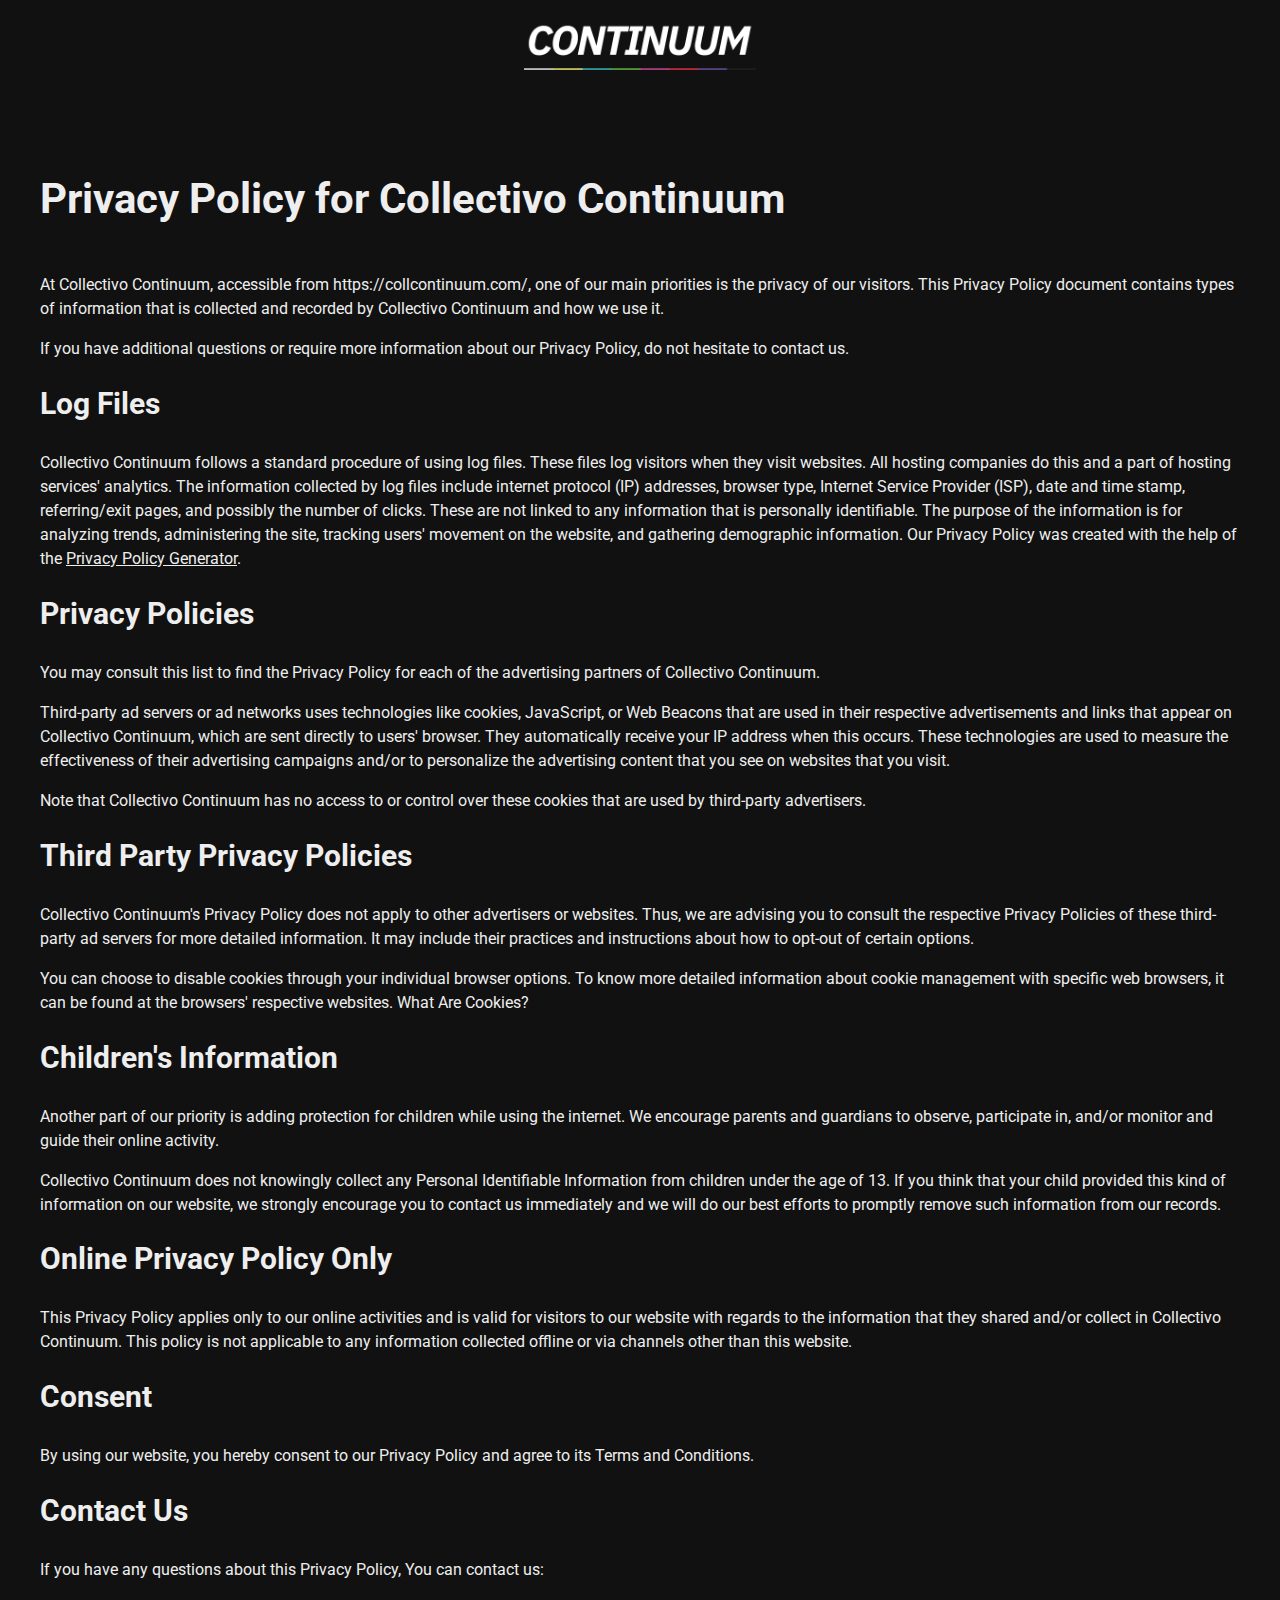
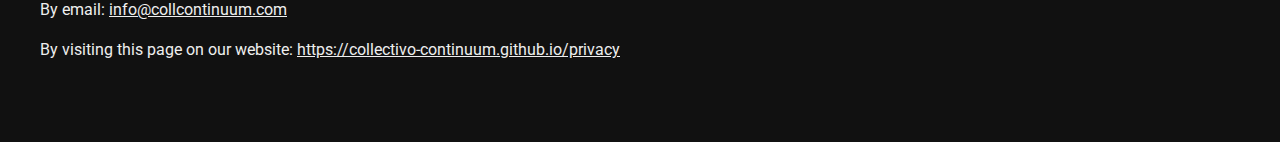
==== privacy/index.html @ 119d92dc "Initial commit from fork." ====
<!DOCTYPE html>
<html lang="en">
  <head>
    <meta charset="UTF-8">
    <meta http-equiv="X-UA-Compatible" content="IE=edge">
    <meta name="viewport" content="width=device-width, initial-scale=1.0">

    <link rel="stylesheet" href="/styles.css">
    <link href="https://fonts.googleapis.com/css2?family=Roboto:wght@400;700&display=swap" rel="stylesheet">

    <title>Privacy Policy - Collectivo Continuum</title>
  </head>
  <body>
    <header class="container header">
      <a href="/">
        <img src="/img/logo.png" alt="logo" />
      </a>
    </header>
    
    <main class="container content">
      <h1>Privacy Policy for Collectivo Continuum</h1>

      <p>At Collectivo Continuum, accessible from https://collcontinuum.com/, one of our main priorities is the privacy of our visitors. This Privacy Policy document contains types of information that is collected and recorded by Collectivo Continuum and how we use it.</p>
      
      <p>If you have additional questions or require more information about our Privacy Policy, do not hesitate to contact us.</p>
      
      <h2>Log Files</h2>
      
      <p>Collectivo Continuum follows a standard procedure of using log files. These files log visitors when they visit websites. All hosting companies do this and a part of hosting services' analytics. The information collected by log files include internet protocol (IP) addresses, browser type, Internet Service Provider (ISP), date and time stamp, referring/exit pages, and possibly the number of clicks. These are not linked to any information that is personally identifiable. The purpose of the information is for analyzing trends, administering the site, tracking users' movement on the website, and gathering demographic information. Our Privacy Policy was created with the help of the <a href="https://www.privacypolicyonline.com/privacy-policy-generator/">Privacy Policy Generator</a>.</p>
      
      <h2>Privacy Policies</h2>
      
      <P>You may consult this list to find the Privacy Policy for each of the advertising partners of Collectivo Continuum.</p>
      
      <p>Third-party ad servers or ad networks uses technologies like cookies, JavaScript, or Web Beacons that are used in their respective advertisements and links that appear on Collectivo Continuum, which are sent directly to users' browser. They automatically receive your IP address when this occurs. These technologies are used to measure the effectiveness of their advertising campaigns and/or to personalize the advertising content that you see on websites that you visit.</p>
      
      <p>Note that Collectivo Continuum has no access to or control over these cookies that are used by third-party advertisers.</p>
      
      <h2>Third Party Privacy Policies</h2>
      
      <p>Collectivo Continuum's Privacy Policy does not apply to other advertisers or websites. Thus, we are advising you to consult the respective Privacy Policies of these third-party ad servers for more detailed information. It may include their practices and instructions about how to opt-out of certain options. </p>
      
      <p>You can choose to disable cookies through your individual browser options. To know more detailed information about cookie management with specific web browsers, it can be found at the browsers' respective websites. What Are Cookies?</p>
      
      <h2>Children's Information</h2>
      
      <p>Another part of our priority is adding protection for children while using the internet. We encourage parents and guardians to observe, participate in, and/or monitor and guide their online activity.</p>
      
      <p>Collectivo Continuum does not knowingly collect any Personal Identifiable Information from children under the age of 13. If you think that your child provided this kind of information on our website, we strongly encourage you to contact us immediately and we will do our best efforts to promptly remove such information from our records.</p>
      
      <h2>Online Privacy Policy Only</h2>
      
      <p>This Privacy Policy applies only to our online activities and is valid for visitors to our website with regards to the information that they shared and/or collect in Collectivo Continuum. This policy is not applicable to any information collected offline or via channels other than this website.</p>
      
      <h2>Consent</h2>
      
      <p>By using our website, you hereby consent to our Privacy Policy and agree to its Terms and Conditions.</p>

      <h2>Contact Us</h2>

      <p>If you have any questions about this Privacy Policy, You can contact us:</p>

      <p>By email: <a href="mailto:info@collcontinuum.com">info@collcontinuum.com</a></p>

      <p>By visiting this page on our website: <a href="https://collectivo-continuum.github.io/privacy">https://collectivo-continuum.github.io/privacy</a></p>
    </main>
  </body>
</html>
---- styles.css ----
html, body {
  background-color: #111;
  font-family: 'Roboto', sans-serif;
  color: #eee;
}

h1 {
  font-size: 42px;
  margin-bottom: 50px;
}

h2 {
  font-size: 30px;
  margin-bottom: 30px;
}

p {
  font-size: 16px;
  line-height: 1.5;
}

a {
  color: #eee;
}

a:hover {
  color: #1155ff;
}

.header {
  display: flex;
  flex-direction: column;
  align-items: center;
  margin-top: 20px;
  margin-bottom: 20px;
}

.header img {
  height: 50px;
}

.container {
  max-width: 1200px;
  margin-left: auto;
  margin-right: auto;
  padding-left: 20px;
  padding-right: 20px;
}

.content {
  margin-top: 100px;
  margin-bottom: 80px;
}
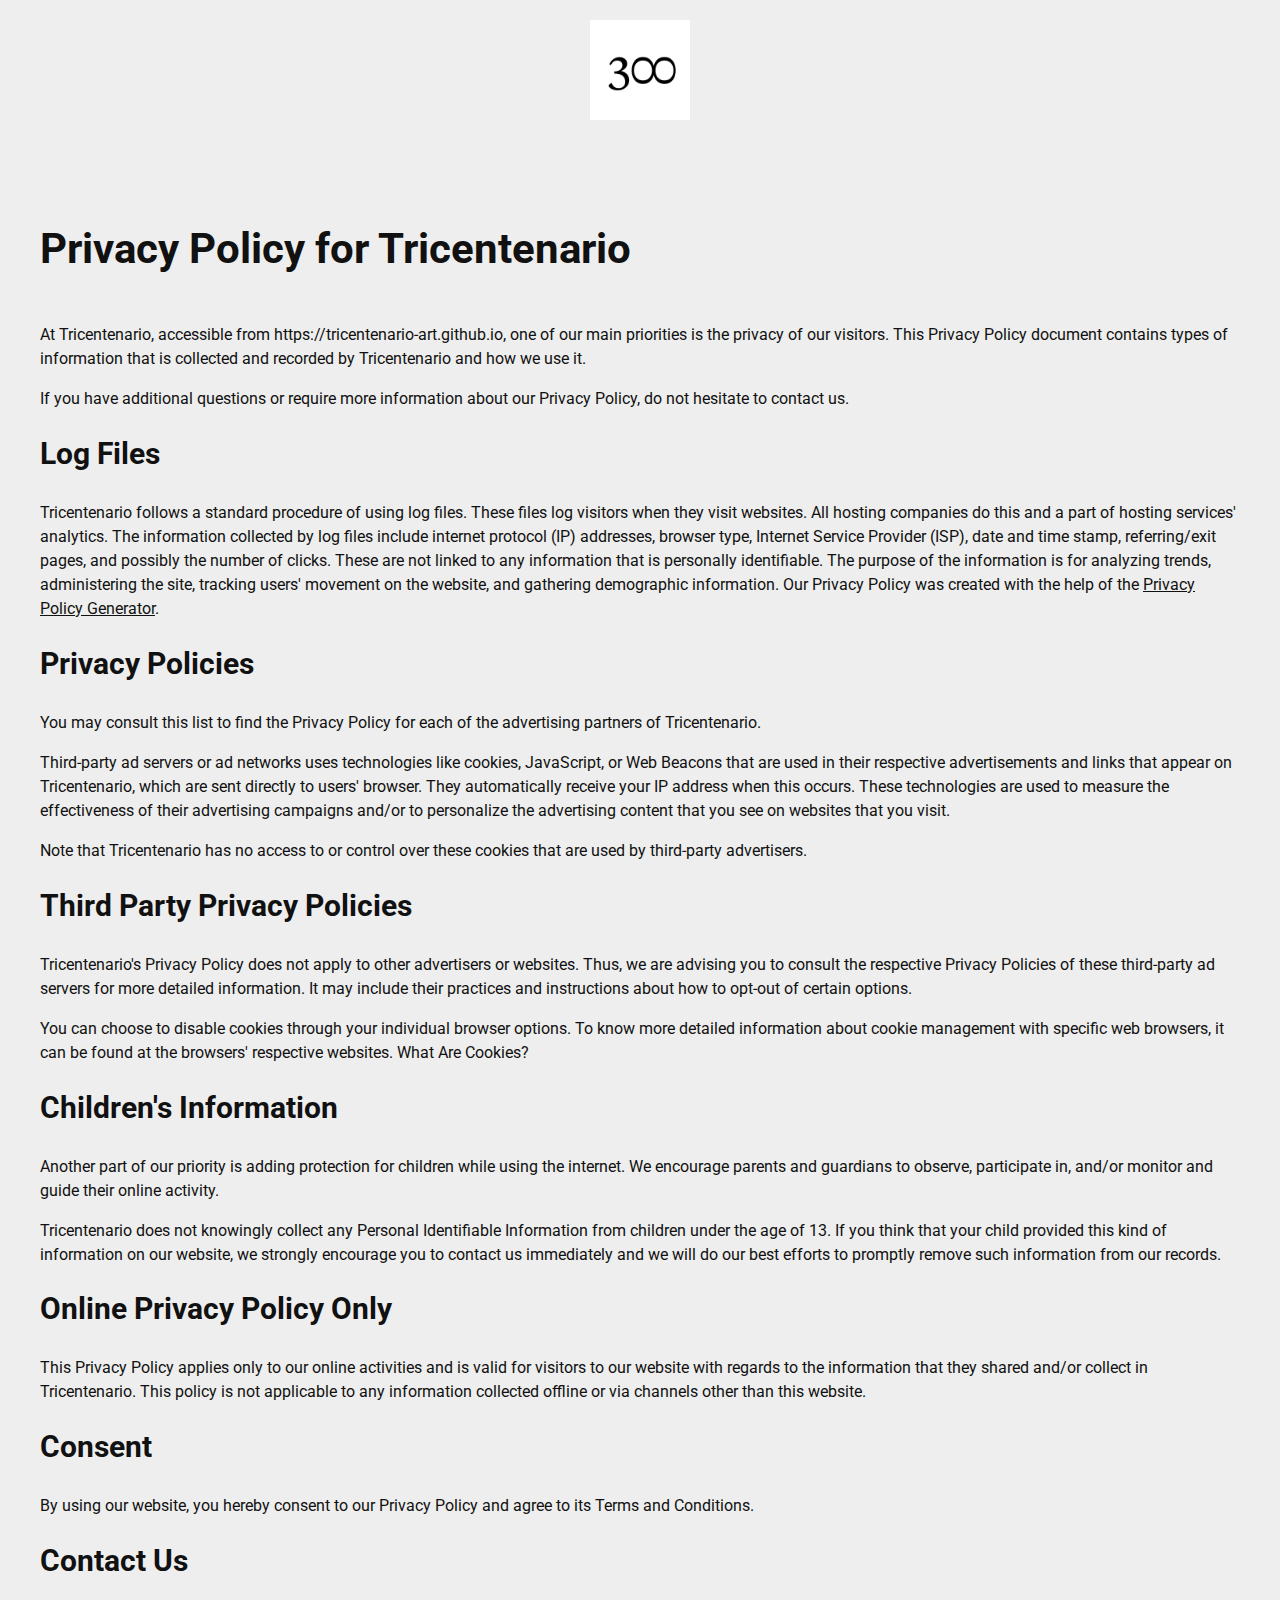
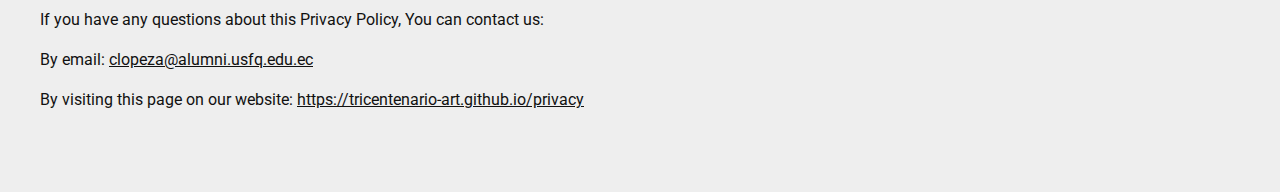
==== commit 93df38bd: "Replaced page content with Tricentenario temp content." ====
--- a/privacy/index.html
+++ b/privacy/index.html
@@ -8,7 +8,7 @@
     <link rel="stylesheet" href="/styles.css">
     <link href="https://fonts.googleapis.com/css2?family=Roboto:wght@400;700&display=swap" rel="stylesheet">
 
-    <title>Privacy Policy - Collectivo Continuum</title>
+    <title>Privacy Policy - Tricentenario</title>
   </head>
   <body>
     <header class="container header">
@@ -18,27 +18,27 @@
     </header>
     
     <main class="container content">
-      <h1>Privacy Policy for Collectivo Continuum</h1>
+      <h1>Privacy Policy for Tricentenario</h1>
 
-      <p>At Collectivo Continuum, accessible from https://collcontinuum.com/, one of our main priorities is the privacy of our visitors. This Privacy Policy document contains types of information that is collected and recorded by Collectivo Continuum and how we use it.</p>
+      <p>At Tricentenario, accessible from https://tricentenario-art.github.io, one of our main priorities is the privacy of our visitors. This Privacy Policy document contains types of information that is collected and recorded by Tricentenario and how we use it.</p>
       
       <p>If you have additional questions or require more information about our Privacy Policy, do not hesitate to contact us.</p>
       
       <h2>Log Files</h2>
       
-      <p>Collectivo Continuum follows a standard procedure of using log files. These files log visitors when they visit websites. All hosting companies do this and a part of hosting services' analytics. The information collected by log files include internet protocol (IP) addresses, browser type, Internet Service Provider (ISP), date and time stamp, referring/exit pages, and possibly the number of clicks. These are not linked to any information that is personally identifiable. The purpose of the information is for analyzing trends, administering the site, tracking users' movement on the website, and gathering demographic information. Our Privacy Policy was created with the help of the <a href="https://www.privacypolicyonline.com/privacy-policy-generator/">Privacy Policy Generator</a>.</p>
+      <p>Tricentenario follows a standard procedure of using log files. These files log visitors when they visit websites. All hosting companies do this and a part of hosting services' analytics. The information collected by log files include internet protocol (IP) addresses, browser type, Internet Service Provider (ISP), date and time stamp, referring/exit pages, and possibly the number of clicks. These are not linked to any information that is personally identifiable. The purpose of the information is for analyzing trends, administering the site, tracking users' movement on the website, and gathering demographic information. Our Privacy Policy was created with the help of the <a href="https://www.privacypolicyonline.com/privacy-policy-generator/">Privacy Policy Generator</a>.</p>
       
       <h2>Privacy Policies</h2>
       
-      <P>You may consult this list to find the Privacy Policy for each of the advertising partners of Collectivo Continuum.</p>
+      <P>You may consult this list to find the Privacy Policy for each of the advertising partners of Tricentenario.</p>
       
-      <p>Third-party ad servers or ad networks uses technologies like cookies, JavaScript, or Web Beacons that are used in their respective advertisements and links that appear on Collectivo Continuum, which are sent directly to users' browser. They automatically receive your IP address when this occurs. These technologies are used to measure the effectiveness of their advertising campaigns and/or to personalize the advertising content that you see on websites that you visit.</p>
+      <p>Third-party ad servers or ad networks uses technologies like cookies, JavaScript, or Web Beacons that are used in their respective advertisements and links that appear on Tricentenario, which are sent directly to users' browser. They automatically receive your IP address when this occurs. These technologies are used to measure the effectiveness of their advertising campaigns and/or to personalize the advertising content that you see on websites that you visit.</p>
       
-      <p>Note that Collectivo Continuum has no access to or control over these cookies that are used by third-party advertisers.</p>
+      <p>Note that Tricentenario has no access to or control over these cookies that are used by third-party advertisers.</p>
       
       <h2>Third Party Privacy Policies</h2>
       
-      <p>Collectivo Continuum's Privacy Policy does not apply to other advertisers or websites. Thus, we are advising you to consult the respective Privacy Policies of these third-party ad servers for more detailed information. It may include their practices and instructions about how to opt-out of certain options. </p>
+      <p>Tricentenario's Privacy Policy does not apply to other advertisers or websites. Thus, we are advising you to consult the respective Privacy Policies of these third-party ad servers for more detailed information. It may include their practices and instructions about how to opt-out of certain options. </p>
       
       <p>You can choose to disable cookies through your individual browser options. To know more detailed information about cookie management with specific web browsers, it can be found at the browsers' respective websites. What Are Cookies?</p>
       
@@ -46,11 +46,11 @@
       
       <p>Another part of our priority is adding protection for children while using the internet. We encourage parents and guardians to observe, participate in, and/or monitor and guide their online activity.</p>
       
-      <p>Collectivo Continuum does not knowingly collect any Personal Identifiable Information from children under the age of 13. If you think that your child provided this kind of information on our website, we strongly encourage you to contact us immediately and we will do our best efforts to promptly remove such information from our records.</p>
+      <p>Tricentenario does not knowingly collect any Personal Identifiable Information from children under the age of 13. If you think that your child provided this kind of information on our website, we strongly encourage you to contact us immediately and we will do our best efforts to promptly remove such information from our records.</p>
       
       <h2>Online Privacy Policy Only</h2>
       
-      <p>This Privacy Policy applies only to our online activities and is valid for visitors to our website with regards to the information that they shared and/or collect in Collectivo Continuum. This policy is not applicable to any information collected offline or via channels other than this website.</p>
+      <p>This Privacy Policy applies only to our online activities and is valid for visitors to our website with regards to the information that they shared and/or collect in Tricentenario. This policy is not applicable to any information collected offline or via channels other than this website.</p>
       
       <h2>Consent</h2>
       
@@ -60,9 +60,9 @@
 
       <p>If you have any questions about this Privacy Policy, You can contact us:</p>
 
-      <p>By email: <a href="mailto:info@collcontinuum.com">info@collcontinuum.com</a></p>
+      <p>By email: <a href="mailto:clopeza@alumni.usfq.edu.ec">clopeza@alumni.usfq.edu.ec</a></p>
 
-      <p>By visiting this page on our website: <a href="https://collectivo-continuum.github.io/privacy">https://collectivo-continuum.github.io/privacy</a></p>
+      <p>By visiting this page on our website: <a href="https://tricentenario-art.github.io/privacy">https://tricentenario-art.github.io/privacy</a></p>
     </main>
   </body>
 </html>
--- a/styles.css
+++ b/styles.css
@@ -1,7 +1,7 @@
 html, body {
-  background-color: #111;
+  background-color: #eee;
   font-family: 'Roboto', sans-serif;
-  color: #eee;
+  color: #111;
 }
 
 h1 {
@@ -20,7 +20,7 @@
 }
 
 a {
-  color: #eee;
+  color: #111;
 }
 
 a:hover {
@@ -36,7 +36,7 @@
 }
 
 .header img {
-  height: 50px;
+  height: 100px;
 }
 
 .container {
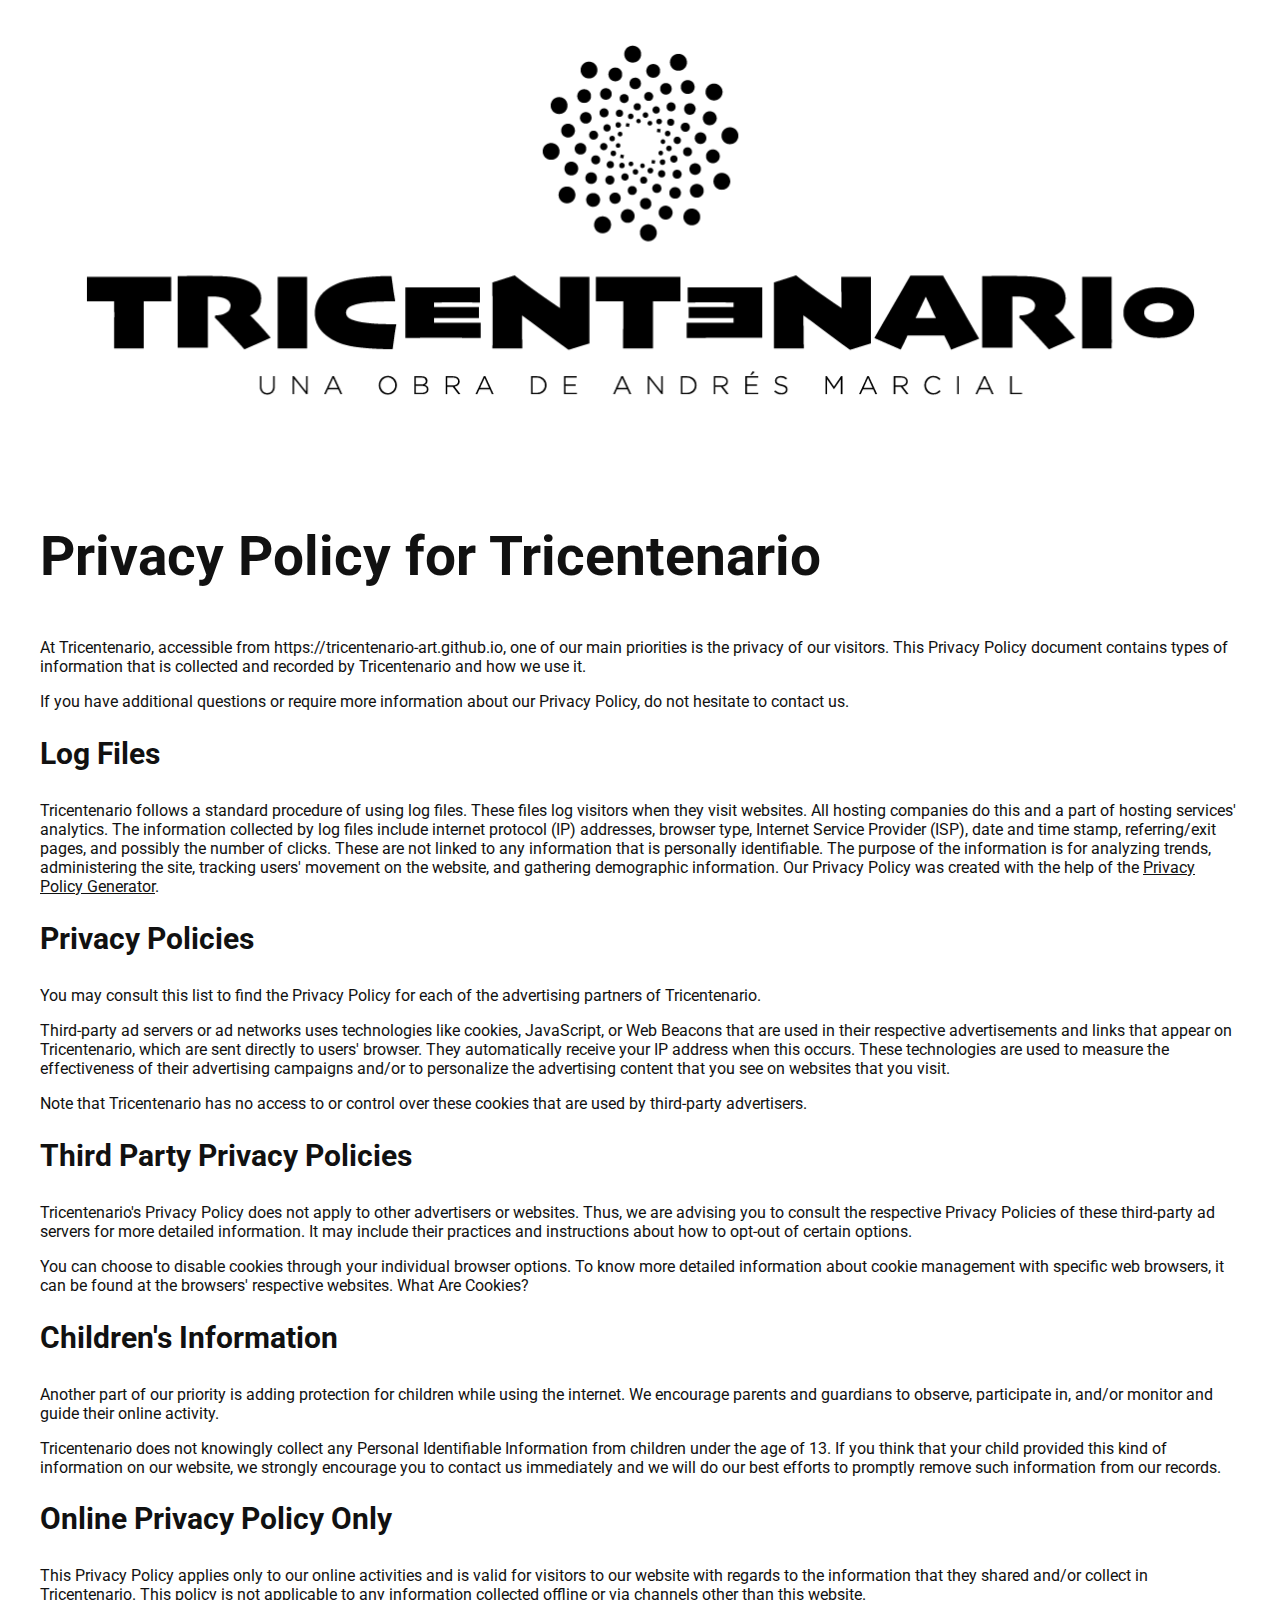
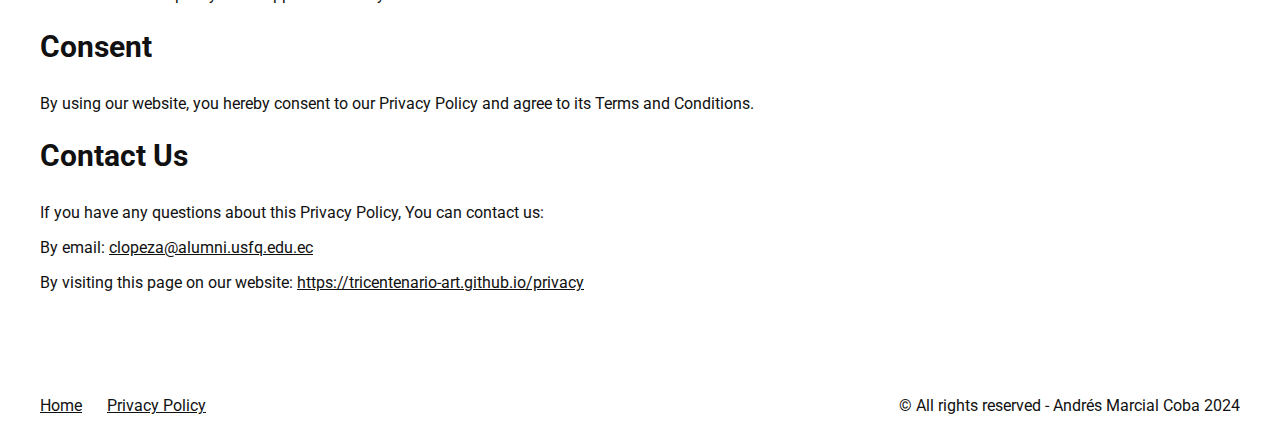
==== commit f3588a45: "Updated website content." ====
--- a/privacy/index.html
+++ b/privacy/index.html
@@ -64,6 +64,20 @@
 
       <p>By visiting this page on our website: <a href="https://tricentenario-art.github.io/privacy">https://tricentenario-art.github.io/privacy</a></p>
     </main>
+
+    <footer class="container">
+      <a href="/">
+        Home
+      </a>
+
+      <a href="/privacy/">
+        Privacy Policy
+      </a>
+
+      <span>
+        &copy; All rights reserved - Andrés Marcial Coba 2024
+      </span>
+    </footer>
   </body>
 </html>
 
--- a/styles.css
+++ b/styles.css
@@ -1,11 +1,11 @@
 html, body {
-  background-color: #eee;
+  background-color: #fff;
   font-family: 'Roboto', sans-serif;
   color: #111;
 }
 
 h1 {
-  font-size: 42px;
+  font-size: 55px;
   margin-bottom: 50px;
 }
 
@@ -14,8 +14,14 @@
   margin-bottom: 30px;
 }
 
-p {
-  font-size: 16px;
+p.text {
+  font-size: 24px;
+  line-height: 1.5;
+  text-align: justify;
+}
+
+p.legal {
+  font-size: 12px;
   line-height: 1.5;
 }
 
@@ -36,7 +42,7 @@
 }
 
 .header img {
-  height: 100px;
+  height: 400px;
 }
 
 .container {
@@ -51,3 +57,30 @@
   margin-top: 100px;
   margin-bottom: 80px;
 }
+
+.artist {
+  display: flex;
+  flex-direction: row;
+  gap: 45px;
+}
+
+.artist img {
+  border-radius: 10px;
+}
+
+.artist a {
+  font-size: 45px;
+  text-decoration: none;
+}
+
+footer {
+  display: flex;
+  flex-direction: row;
+  gap: 25px;
+  padding: 24px 0;
+}
+
+footer span {
+  flex: 1 1 0;
+  text-align: end;
+}
